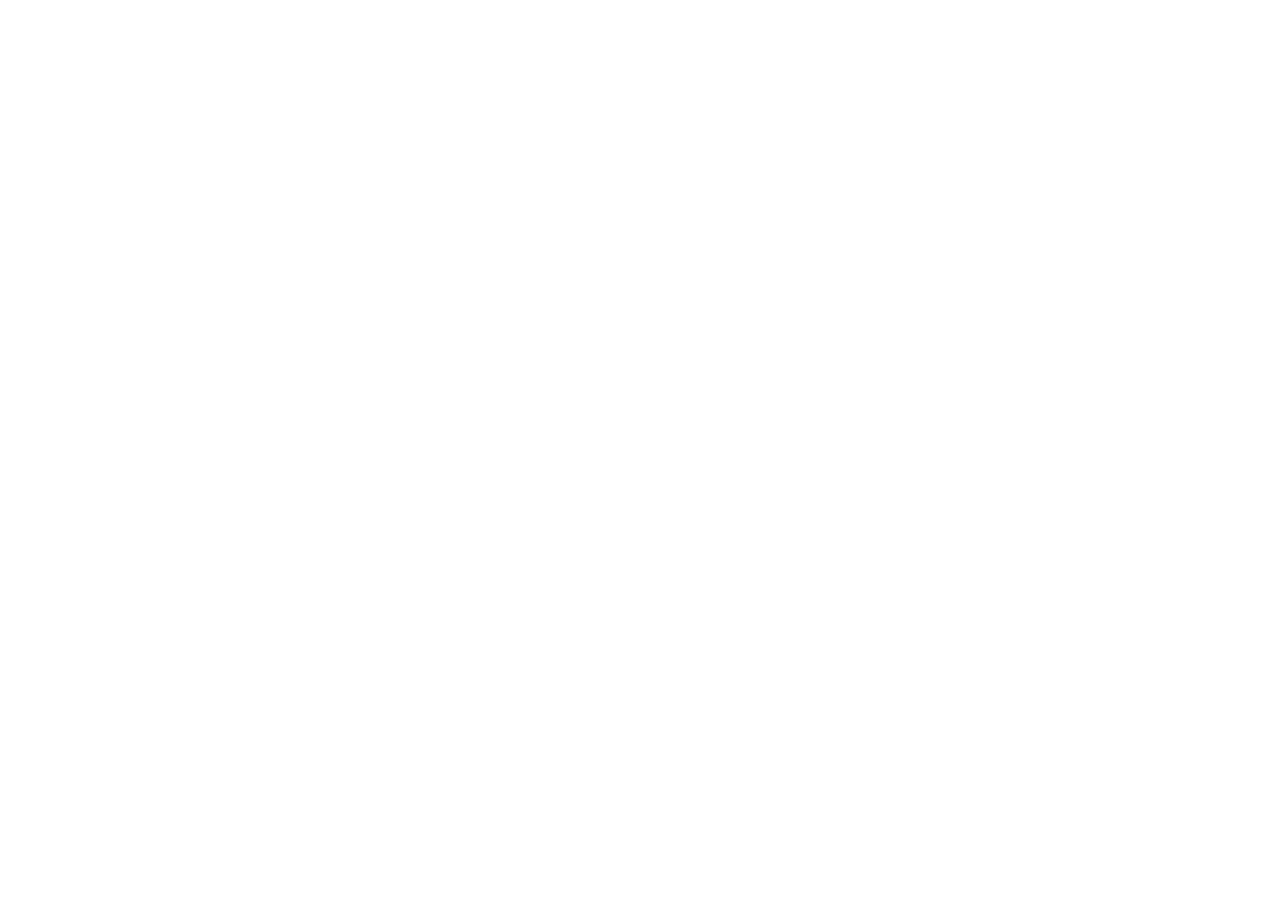
==== loop1step1.html @ 49ba18e4 "merge pull" ====
<!DOCTYPE html>
<html lang="en">

<head>
    <meta charset="UTF-8">
    <meta name="viewport" content="width=device-width, initial-scale=1.0">
    <title>Loop1Step1</title>
    <link rel="stylesheet" href="css/loop1step1.css">
</head>

<body>

</body>

</html>
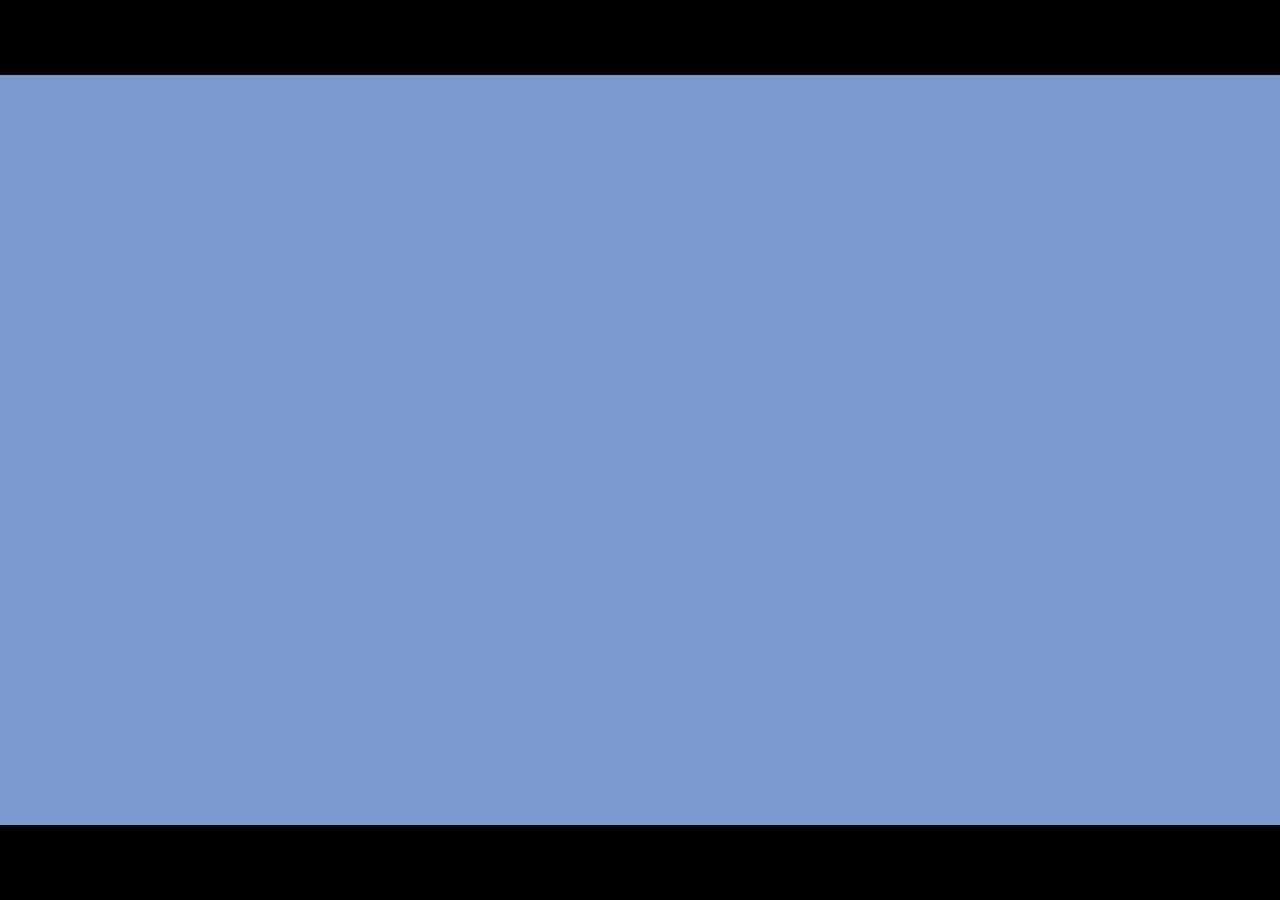
==== commit 5774520f: "feat: loop1step1-layout" ====
--- a/loop1step1.html
+++ b/loop1step1.html
@@ -5,11 +5,19 @@
     <meta charset="UTF-8">
     <meta name="viewport" content="width=device-width, initial-scale=1.0">
     <title>Loop1Step1</title>
+    <link rel="stylesheet" href="css/reset.css">
     <link rel="stylesheet" href="css/loop1step1.css">
 </head>
 
 <body>
+    <nav>
 
+    </nav>
+    <main>
+    </main>
+    <footer>
+
+    </footer>
 </body>
 
 </html>--- a/css/loop1step1.css
+++ b/css/loop1step1.css
@@ -0,0 +1,21 @@
+body {
+    font-family: -apple-system, BlinkMacSystemFont, 'Segoe UI', Roboto, Oxygen, Ubuntu, Cantarell, 'Open Sans', 'Helvetica Neue', sans-serif;
+    display: flex;
+    flex-direction: column;
+    height: 100vh;
+}
+
+nav {
+    height: 75px;
+    background-color: black;
+}
+
+main {
+    flex-grow: 1;
+    background-color: #7A9ACF;
+}
+
+footer {
+    height: 75px;
+    background-color: black;
+}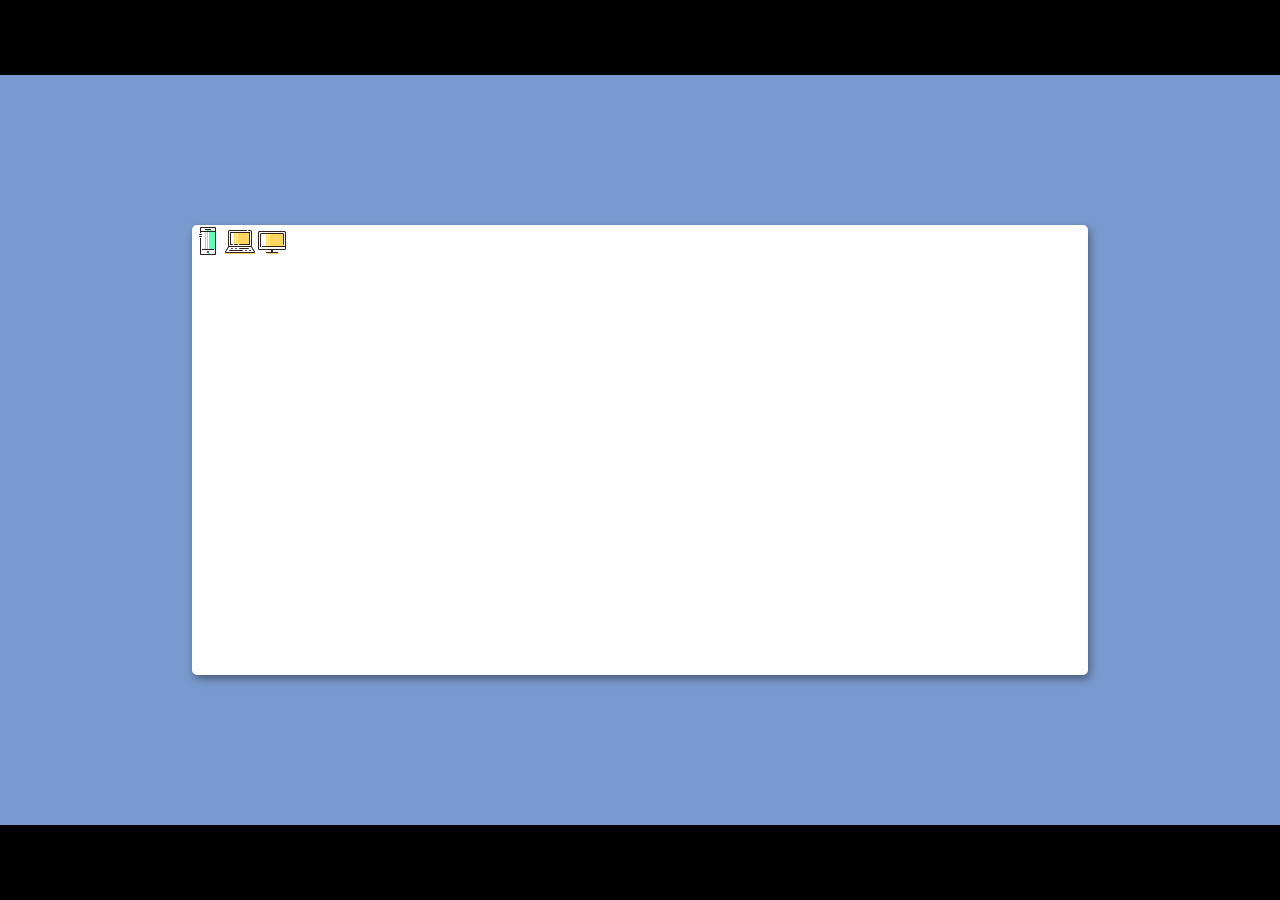
==== commit 1fc941e6: "feat: updated codebase" ====
--- a/loop1step1.html
+++ b/loop1step1.html
@@ -14,6 +14,18 @@
 
     </nav>
     <main>
+        <div class="container">
+            <section>
+                <img src="media/device.svg" alt="">
+                <p></p>
+            </section>
+            <section>
+                <img src="media/laptop.svg" alt="">
+            </section>
+            <section>
+                <img src="media/monitor.svg" alt="">
+            </section>
+        </div>
     </main>
     <footer>
 
--- a/css/loop1step1.css
+++ b/css/loop1step1.css
@@ -13,6 +13,24 @@
 main {
     flex-grow: 1;
     background-color: #7A9ACF;
+    display: flex;
+    justify-content: center;
+    align-items: center;
+}
+
+.container {
+    display: flex;
+    background-color: white;
+    width: 70vw;
+    height: 50vh;
+    border-radius: 5px;
+    box-shadow: 2px 4px 8px rgba(0, 0, 0, .4);
+}
+
+section {
+    display: flex;
+    flex-direction: column;
+    align-items: center;
 }
 
 footer {
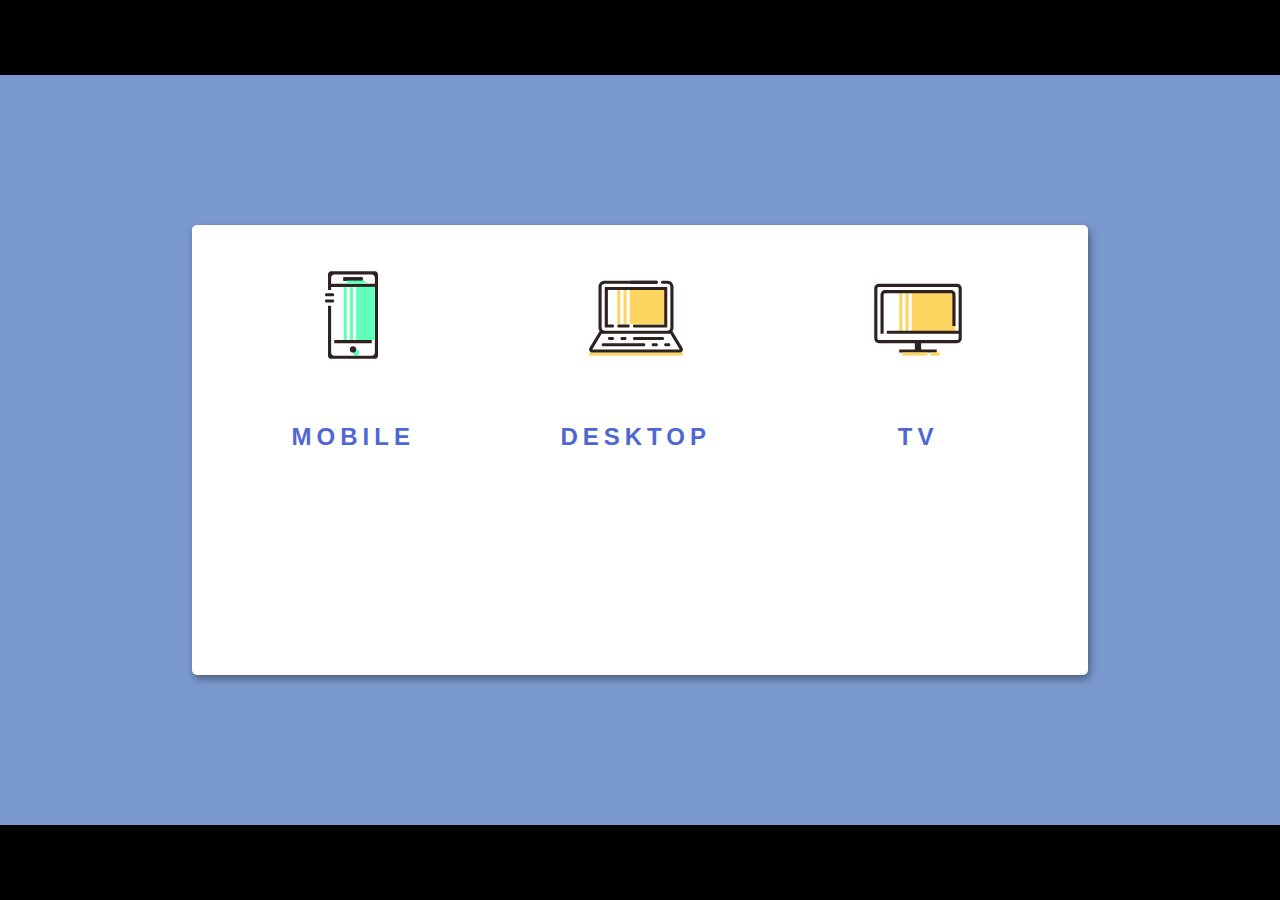
==== commit 4d7130cf: "updated codebase" ====
--- a/loop1step1.html
+++ b/loop1step1.html
@@ -17,13 +17,16 @@
         <div class="container">
             <section>
                 <img src="media/device.svg" alt="">
+                <p>MOBILE</p>
                 <p></p>
             </section>
             <section>
                 <img src="media/laptop.svg" alt="">
+                <p>DESKTOP</p>
             </section>
             <section>
                 <img src="media/monitor.svg" alt="">
+                <p>TV</p>
             </section>
         </div>
     </main>
--- a/css/loop1step1.css
+++ b/css/loop1step1.css
@@ -3,6 +3,15 @@
     display: flex;
     flex-direction: column;
     height: 100vh;
+}
+
+* {
+    box-sizing: border-box;
+}
+
+:root {
+    --blue: #4E67D2;
+    font-size: 20px;
 }
 
 nav {
@@ -25,12 +34,31 @@
     height: 50vh;
     border-radius: 5px;
     box-shadow: 2px 4px 8px rgba(0, 0, 0, .4);
+    padding: 1rem;
 }
 
 section {
     display: flex;
     flex-direction: column;
     align-items: center;
+    width: 33%;
+}
+
+section:hover {
+    background-color: #F7F5F7;
+}
+
+section img {
+    width: 5rem;
+    height: 7rem;
+}
+
+section p {
+    margin-top: 2rem;
+    letter-spacing: 5px;
+    font-weight: 800;
+    color: var(--blue);
+    font-size: 1.2rem;
 }
 
 footer {
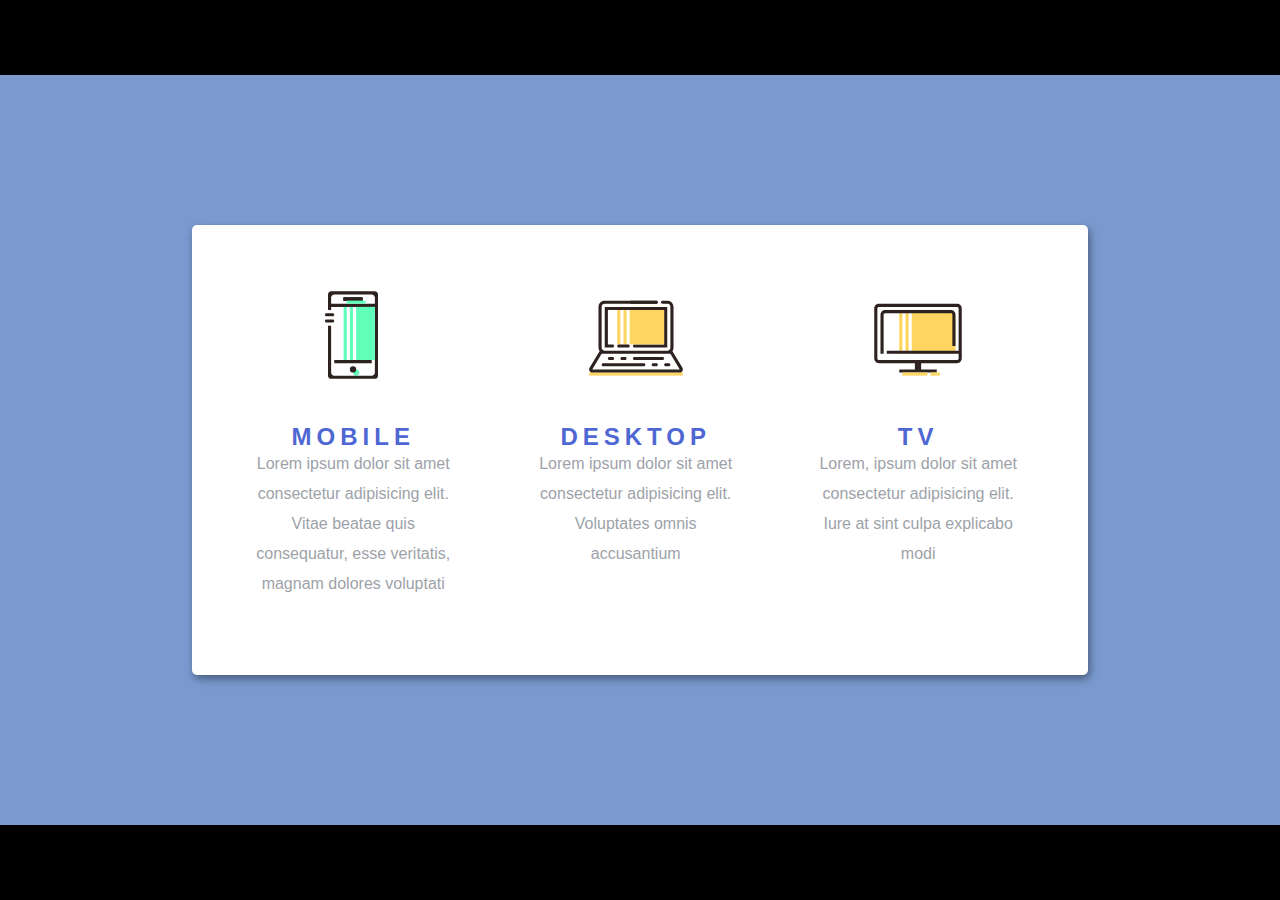
==== commit 74049c83: "updated codebase" ====
--- a/loop1step1.html
+++ b/loop1step1.html
@@ -18,15 +18,17 @@
             <section>
                 <img src="media/device.svg" alt="">
                 <p>MOBILE</p>
-                <p></p>
+                <span>Lorem ipsum dolor sit amet consectetur adipisicing elit. Vitae beatae quis consequatur, esse veritatis, magnam dolores voluptati</span>
             </section>
             <section>
                 <img src="media/laptop.svg" alt="">
                 <p>DESKTOP</p>
+                <span>Lorem ipsum dolor sit amet consectetur adipisicing elit. Voluptates omnis accusantium </span>
             </section>
             <section>
                 <img src="media/monitor.svg" alt="">
                 <p>TV</p>
+                <span>Lorem, ipsum dolor sit amet consectetur adipisicing elit. Iure at sint culpa explicabo modi </span>
             </section>
         </div>
     </main>
--- a/css/loop1step1.css
+++ b/css/loop1step1.css
@@ -42,6 +42,7 @@
     flex-direction: column;
     align-items: center;
     width: 33%;
+    padding: 2rem
 }
 
 section:hover {
@@ -50,7 +51,7 @@
 
 section img {
     width: 5rem;
-    height: 7rem;
+    height: 5rem;
 }
 
 section p {
@@ -61,6 +62,16 @@
     font-size: 1.2rem;
 }
 
+section span {
+    color: #9da2a9;
+    font-size: .8rem;
+    line-height: 1.5rem;
+    display: flex;
+    justify-content: center;
+    display: block;
+    text-align: center;
+}
+
 footer {
     height: 75px;
     background-color: black;
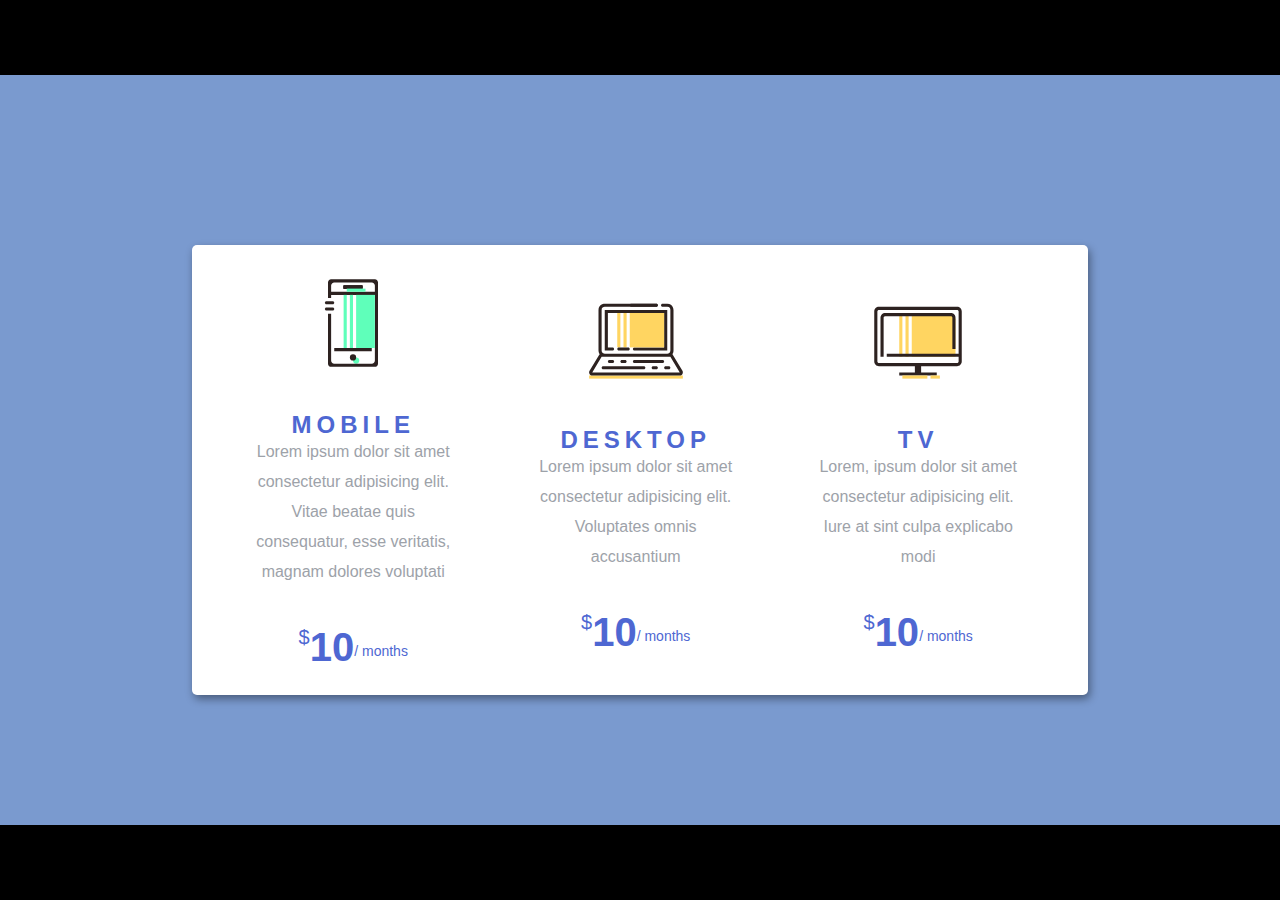
==== commit 97a42bfd: "fix: loop1step1" ====
--- a/loop1step1.html
+++ b/loop1step1.html
@@ -19,16 +19,31 @@
                 <img src="media/device.svg" alt="">
                 <p>MOBILE</p>
                 <span>Lorem ipsum dolor sit amet consectetur adipisicing elit. Vitae beatae quis consequatur, esse veritatis, magnam dolores voluptati</span>
+                <div>
+                    <sup>$</sup>
+                    <h2 class="price">10</h2>
+                    <h5>/ months</h5>
+                </div>
             </section>
             <section>
                 <img src="media/laptop.svg" alt="">
                 <p>DESKTOP</p>
                 <span>Lorem ipsum dolor sit amet consectetur adipisicing elit. Voluptates omnis accusantium </span>
+                <div>
+                    <sup>$</sup>
+                    <h2 class="price">10</h2>
+                    <h5>/ months</h5>
+                </div>
             </section>
             <section>
                 <img src="media/monitor.svg" alt="">
                 <p>TV</p>
                 <span>Lorem, ipsum dolor sit amet consectetur adipisicing elit. Iure at sint culpa explicabo modi </span>
+                <div>
+                    <sup>$</sup>
+                    <h2 class="price">10</h2>
+                    <h5>/ months</h5>
+                </div>
             </section>
         </div>
     </main>
--- a/css/loop1step1.css
+++ b/css/loop1step1.css
@@ -72,6 +72,30 @@
     text-align: center;
 }
 
+div {
+    display: flex;
+    align-items: center;
+    margin-top: 2rem;
+}
+
+sup {
+    color: var(--blue);
+    display: flex;
+    align-self: start;
+}
+
+h2.price {
+    font-size: 2rem;
+    color: var(--blue);
+}
+
+h5 {
+    color: var(--blue);
+    font-weight: 400;
+    font-size: .7rem;
+    padding-top: .4rem;
+}
+
 footer {
     height: 75px;
     background-color: black;
